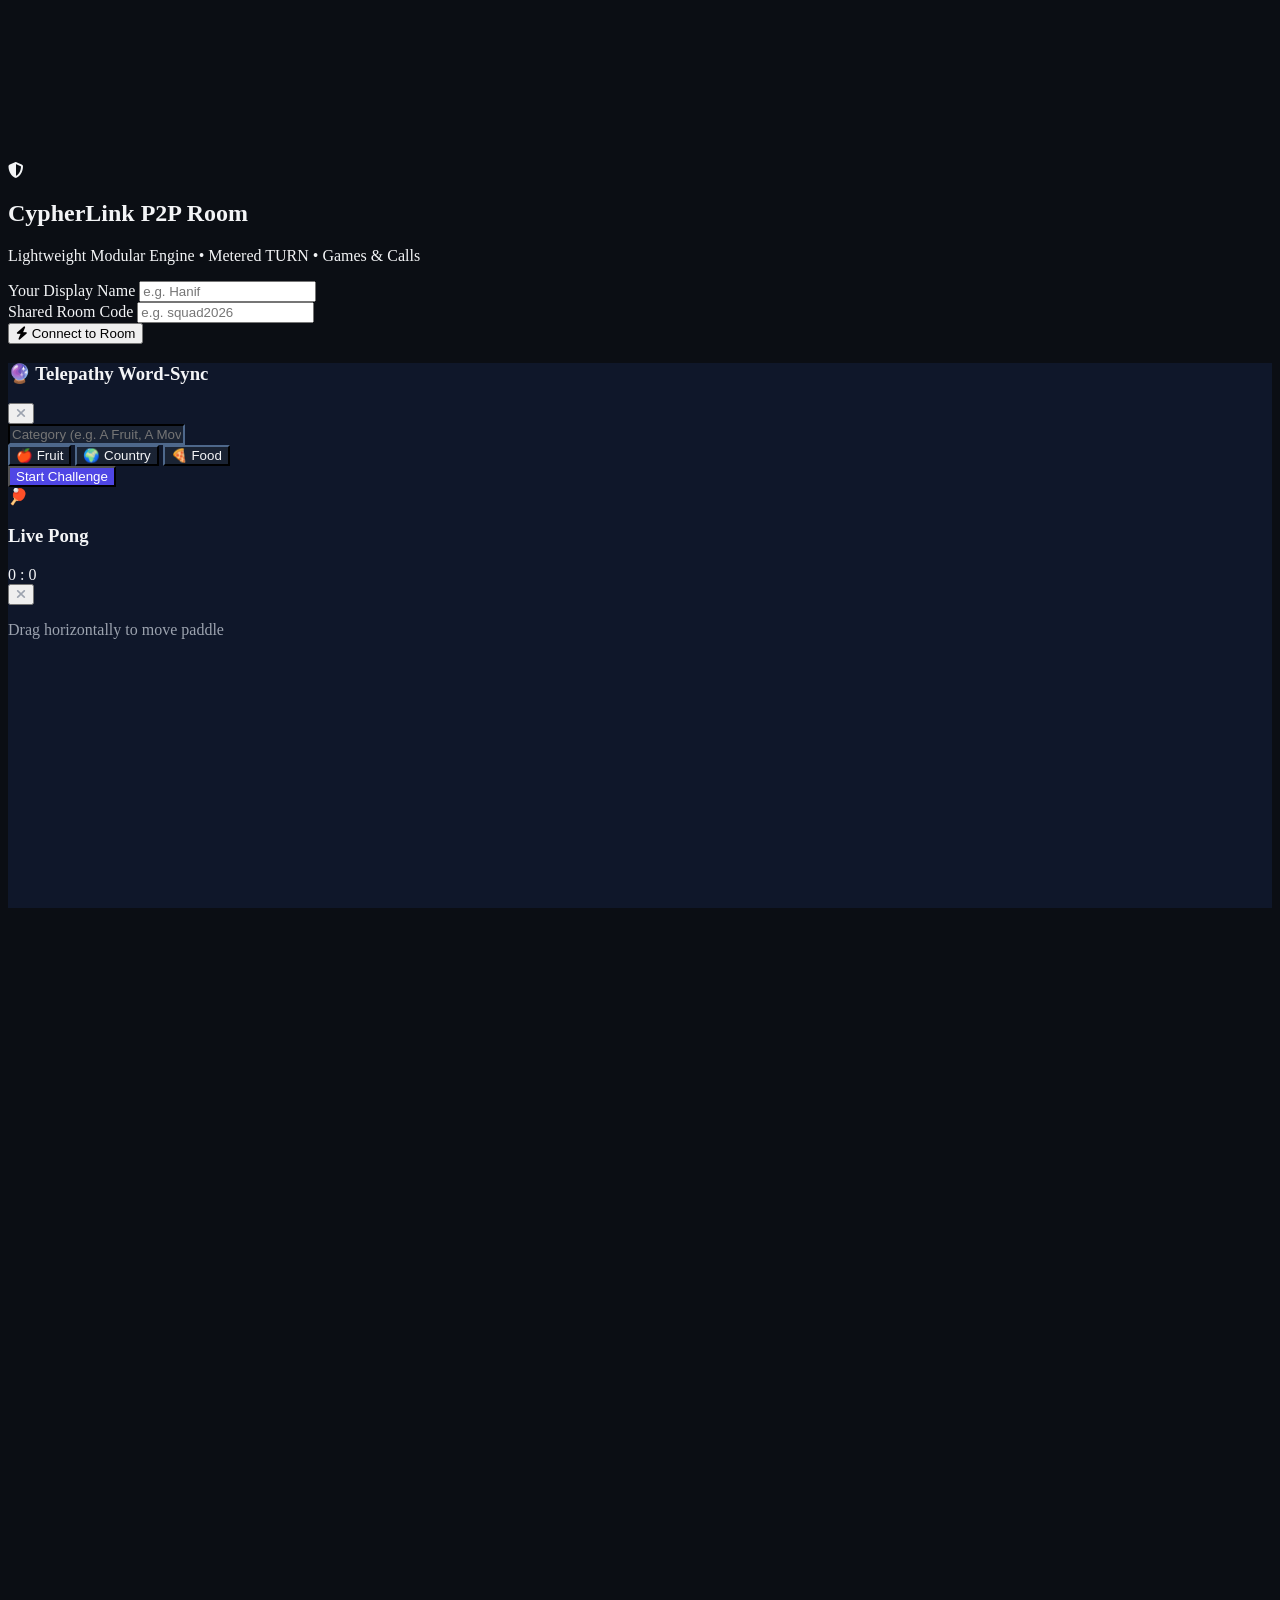
==== INDEX NEW12.html @ d8dbe16a "Add files via upload" ====
<!DOCTYPE html>
<html lang="en">
<head>
  <meta charset="UTF-8" />
  <meta name="viewport" content="width=device-width, initial-scale=1.0, maximum-scale=1.0, user-scalable=no, interactive-widget=resizes-content" />
  <title>CypherLink — Modular P2P Room</title>
  <script src="https://cdn.tailwindcss.com"></script>
  <script src="https://unpkg.com/peerjs@1.5.4/dist/peerjs.min.js"></script>
  <link rel="stylesheet" href="https://cdnjs.cloudflare.com/ajax/libs/font-awesome/6.4.0/css/all.min.css" />
  <style>
    :root {
      --bg-main: #0b0e14; --bg-panel: #0f172a; --bg-header: #0e131f;
      --bg-input: #1a2333; --bg-bubble-in: #1e293b; --border-color: #1f2937;
      --text-main: #f3f4f6; --text-muted: #9ca3af; --accent: #4f46e5; --accent-hover: #4338ca;
    }
    html, body { height: 100%; height: 100dvh; overflow: hidden; background-color: var(--bg-main); color: var(--text-main); transition: background-color 0.2s ease; }
    .theme-panel { background-color: var(--bg-panel); border-color: var(--border-color); }
    .theme-header { background-color: var(--bg-header); border-color: var(--border-color); }
    .theme-input { background-color: var(--bg-input); border-color: var(--border-color); color: var(--text-main); }
    .theme-bubble-in { background-color: var(--bg-bubble-in); border-color: var(--border-color); color: var(--text-main); }
    .theme-accent { background-color: var(--accent); color: #ffffff; }
    .theme-accent:hover { background-color: var(--accent-hover); }
    .theme-border { border-color: var(--border-color); }
    .theme-muted { color: var(--text-muted); }
    .chat-scroll::-webkit-scrollbar { width: 4px; height: 4px; }
    .chat-scroll::-webkit-scrollbar-thumb { background: rgba(156, 163, 175, 0.3); border-radius: 4px; }
    * { -webkit-tap-highlight-color: transparent; }
    @keyframes popIn { 0% { transform: scale(0.6); opacity: 0; } 80% { transform: scale(1.08); opacity: 1; } 100% { transform: scale(1); opacity: 1; } }
    .sticker-anim { display: inline-block; font-size: 3rem; line-height: 1.1; animation: popIn 0.25s ease-out forwards; }
    @keyframes fallDown { 0% { transform: translateY(-10vh) rotate(0deg); opacity: 1; } 100% { transform: translateY(105vh) rotate(360deg); opacity: 0; } }
    .emoji-drop { position: fixed; top: -50px; z-index: 9999; pointer-events: none; font-size: 2rem; animation: fallDown linear forwards; }
    @keyframes screenShake { 0%, 100% { transform: translate(0,0); } 25% { transform: translate(-7px, 3px); } 50% { transform: translate(7px, -3px); } 75% { transform: translate(-4px, 2px); } }
    .shake-active { animation: screenShake 0.45s ease-in-out; }
    .secret-blurred { filter: blur(6px); cursor: pointer; transition: filter 0.25s ease; }
    .remote-cursor { position: fixed; pointer-events: none; z-index: 60; transition: left 0.08s linear, top 0.08s linear; }
    @keyframes laserPulse { 0% { transform: translate(-50%,-50%) scale(0.3); opacity: 1; } 100% { transform: translate(-50%,-50%) scale(2.4); opacity: 0; } }
    .laser-ring { position: fixed; width: 44px; height: 44px; border: 3px solid #f43f5e; border-radius: 9999px; pointer-events: none; z-index: 60; animation: laserPulse 0.85s ease-out forwards; }
    @keyframes heartGlow { 0% { transform: scale(1); } 50% { transform: scale(1.15); } 100% { transform: scale(1); } }
    .pulse-beat { animation: heartGlow 0.35s ease-out; }
  </style>
</head>
<body id="appBody" class="flex flex-col font-sans select-none overflow-hidden">

  <!-- Ambient Canvas & Cursors Layer (Lazy-activated only when toggled) -->
  <canvas id="ambientCanvas" class="fixed inset-0 pointer-events-none z-10 opacity-70 hidden"></canvas>
  <div id="cursorsLayer" class="fixed inset-0 pointer-events-none z-50"></div>

  <!-- ==================== JOIN ROOM MODAL ==================== -->
  <div id="authOverlay" class="fixed inset-0 z-50 bg-[#0b0e14]/95 backdrop-blur-md flex items-center justify-center p-4">
    <div class="bg-[#111827] border border-gray-800 p-6 md:p-8 rounded-2xl max-w-sm md:max-w-md w-full shadow-2xl text-center">
      <div class="w-14 h-14 bg-indigo-600/20 text-indigo-400 rounded-2xl flex items-center justify-center text-2xl mx-auto mb-3 border border-indigo-500/30">
        <i class="fa-solid fa-shield-halved"></i>
      </div>
      <h2 class="text-xl md:text-2xl font-bold text-white mb-1">CypherLink P2P Room</h2>
      <p class="text-xs text-gray-400 mb-5">Lightweight Modular Engine • Metered TURN • Games & Calls</p>
      <div class="space-y-3 text-left">
        <div>
          <label class="block text-[11px] uppercase tracking-wider text-gray-400 mb-1">Your Display Name</label>
          <input id="userNameInput" type="text" placeholder="e.g. Hanif" class="w-full bg-[#1e293b] border border-gray-700 rounded-xl px-3.5 py-2.5 text-white focus:outline-none focus:border-indigo-500 text-sm" />
        </div>
        <div>
          <label class="block text-[11px] uppercase tracking-wider text-gray-400 mb-1">Shared Room Code</label>
          <input id="roomNameInput" type="text" placeholder="e.g. squad2026" class="w-full bg-[#1e293b] border border-gray-700 rounded-xl px-3.5 py-2.5 text-white focus:outline-none focus:border-indigo-500 text-sm" />
        </div>
        <button onclick="enterRoom()" class="w-full py-3 bg-indigo-600 hover:bg-indigo-500 text-white font-medium rounded-xl transition shadow-lg flex items-center justify-center gap-2 mt-2">
          <i class="fa-solid fa-bolt"></i> Connect to Room
        </button>
      </div>
      <p id="authStatus" class="mt-4 text-xs text-amber-400 font-mono hidden"></p>
    </div>
  </div>

  <!-- ==================== MODALS CONTAINER ==================== -->
  <!-- Telepathy Modal -->
  <div id="telepathyModal" class="fixed inset-0 z-50 bg-black/85 backdrop-blur-md hidden flex items-center justify-center p-4">
    <div class="theme-panel border rounded-2xl max-w-sm w-full p-5 shadow-2xl">
      <div class="flex items-center justify-between mb-3">
        <h3 class="text-sm font-bold">🔮 Telepathy Word-Sync</h3>
        <button onclick="toggleModal('telepathyModal', false)" class="theme-muted"><i class="fa-solid fa-xmark"></i></button>
      </div>
      <input id="telepathyTopicInput" type="text" placeholder="Category (e.g. A Fruit, A Movie...)" class="w-full theme-input border rounded-xl px-3 py-2 text-xs mb-2.5" />
      <div class="flex flex-wrap gap-1.5 mb-3 text-[11px]">
        <button onclick="document.getElementById('telepathyTopicInput').value='A Fruit'" class="px-2 py-1 rounded-lg theme-input border">🍎 Fruit</button>
        <button onclick="document.getElementById('telepathyTopicInput').value='A Country'" class="px-2 py-1 rounded-lg theme-input border">🌍 Country</button>
        <button onclick="document.getElementById('telepathyTopicInput').value='A Food'" class="px-2 py-1 rounded-lg theme-input border">🍕 Food</button>
      </div>
      <button onclick="launchTelepathyGame()" class="w-full py-2.5 rounded-xl theme-accent text-xs font-semibold">Start Challenge</button>
    </div>
  </div>

  <!-- Live Pong Modal -->
  <div id="pongModal" class="fixed inset-0 z-50 bg-black/90 backdrop-blur-md hidden flex items-center justify-center p-3">
    <div class="theme-panel border rounded-2xl max-w-md w-full p-4 shadow-2xl text-center">
      <div class="flex items-center justify-between border-b theme-border pb-2.5 mb-2">
        <div class="flex items-center gap-2">
          <span>🏓</span><h3 class="text-sm font-bold">Live Pong</h3>
          <span id="pongScoreBadge" class="text-xs font-mono font-bold px-2 py-0.5 rounded bg-indigo-500/20 text-indigo-300">0 : 0</span>
        </div>
        <button onclick="closePongModal(true)" class="theme-muted hover:text-white"><i class="fa-solid fa-xmark text-lg"></i></button>
      </div>
      <p id="pongRoleBanner" class="text-[11px] theme-muted mb-2">Drag horizontally to move paddle</p>
      <div class="bg-[#050811] rounded-xl overflow-hidden border theme-border touch-none">
        <canvas id="pongCanvas" width="320" height="420" class="w-full h-80 block mx-auto cursor-ew-resize"></canvas>
      </div>
    </div>
  </div>

  <!-- Jukebox Modal -->
  <div id="jukeboxModal" class="fixed inset-0 z-50 bg-black/85 backdrop-blur-md hidden flex items-center justify-center p-4">
    <div class="theme-panel border rounded-2xl max-w-md w-full p-5 shadow-2xl flex flex-col max-h-[85vh]">
      <div class="flex items-center justify-between border-b theme-border pb-3 mb-3">
        <h3 class="text-sm font-bold">📻 Room YouTube Jukebox</h3>
        <button onclick="toggleModal('jukeboxModal', false)" class="theme-muted"><i class="fa-solid fa-xmark text-lg"></i></button>
      </div>
      <div id="jukeboxPlayerBox" class="hidden mb-3 rounded-xl overflow-hidden border theme-border bg-black">
        <div class="aspect-video"><iframe id="jukeboxIframe" class="w-full h-full" src="" frameborder="0" allow="autoplay; encrypted-media" allowfullscreen></iframe></div>
        <div class="p-2 flex items-center justify-between text-[11px] bg-black/80">
          <span id="jukeboxNowPlaying" class="font-semibold text-indigo-300 truncate">Now Playing</span>
          <button onclick="playNextJukeboxTrack(true)" class="px-2.5 py-1 rounded-lg theme-accent text-[10px] font-bold">Next Track</button>
        </div>
      </div>
      <div class="flex gap-1.5 mb-3">
        <input id="jukeboxUrlInput" type="text" placeholder="Paste YouTube URL..." class="flex-1 theme-input border rounded-xl px-3 py-2 text-xs min-w-0" />
        <button onclick="addJukeboxTrack()" class="px-3.5 py-2 rounded-xl theme-accent text-xs font-semibold">Queue</button>
      </div>
      <div class="text-[10px] font-bold uppercase theme-muted mb-1">Up Next (<span id="jukeboxCount">0</span>)</div>
      <div id="jukeboxQueueList" class="flex-1 overflow-y-auto space-y-1.5 chat-scroll min-h-[60px]"></div>
    </div>
  </div>

  <!-- Two Truths & A Lie Modal -->
  <div id="bluffModal" class="fixed inset-0 z-50 bg-black/85 backdrop-blur-md hidden flex items-center justify-center p-4">
    <div class="theme-panel border rounded-2xl max-w-sm w-full p-5 shadow-2xl">
      <div class="flex items-center justify-between mb-3">
        <h3 class="text-sm font-bold">🎭 Two Truths & A Lie</h3>
        <button onclick="toggleModal('bluffModal', false)" class="theme-muted"><i class="fa-solid fa-xmark"></i></button>
      </div>
      <p class="text-[11px] theme-muted mb-2">Mark the radio button next to the <b>LIE</b>:</p>
      <div class="space-y-2 text-xs">
        <div class="flex items-center gap-2"><input type="radio" name="lieIndex" value="0" checked /><input id="bluffStmt0" type="text" placeholder="Statement 1..." class="flex-1 theme-input border rounded-xl px-3 py-2" /></div>
        <div class="flex items-center gap-2"><input type="radio" name="lieIndex" value="1" /><input id="bluffStmt1" type="text" placeholder="Statement 2..." class="flex-1 theme-input border rounded-xl px-3 py-2" /></div>
        <div class="flex items-center gap-2"><input type="radio" name="lieIndex" value="2" /><input id="bluffStmt2" type="text" placeholder="Statement 3..." class="flex-1 theme-input border rounded-xl px-3 py-2" /></div>
        <button onclick="launchBluffCard()" class="w-full py-2.5 rounded-xl theme-accent font-semibold mt-2">Send Bluff Card</button>
      </div>
    </div>
  </div>

  <!-- Tactile Pulse Pad Modal -->
  <div id="pulsePadModal" class="fixed inset-0 z-50 bg-black/85 backdrop-blur-md hidden flex items-center justify-center p-4">
    <div class="theme-panel border rounded-2xl max-w-xs w-full p-6 shadow-2xl text-center">
      <div class="flex items-center justify-between mb-3">
        <h3 class="text-sm font-bold">💓 Tactile Pulse Pad</h3>
        <button onclick="toggleModal('pulsePadModal', false)" class="theme-muted"><i class="fa-solid fa-xmark"></i></button>
      </div>
      <p class="text-[11px] theme-muted mb-5">Tap rhythms—your partner's device vibrates and thumps in real time!</p>
      <button id="tactileHeartBtn" onpointerdown="sendTactilePulse()" class="w-32 h-32 rounded-full bg-rose-600/20 border-2 border-rose-500 text-rose-500 text-5xl flex items-center justify-center mx-auto mb-4 active:scale-90 transition cursor-pointer">💓</button>
      <div id="pulseStatusLabel" class="text-[11px] font-mono theme-muted">Tap the heart to transmit</div>
    </div>
  </div>

  <!-- Dual Snap Modal -->
  <div id="dualSnapModal" class="fixed inset-0 z-50 bg-black/90 backdrop-blur-md hidden flex items-center justify-center p-4">
    <div class="theme-panel border rounded-2xl max-w-md w-full p-5 shadow-2xl text-center">
      <div class="flex items-center justify-between mb-3">
        <h3 class="text-sm font-bold">📸 Split-Reality Dual Snap</h3>
        <button onclick="closeDualSnapModal()" class="theme-muted"><i class="fa-solid fa-xmark text-lg"></i></button>
      </div>
      <div class="relative w-full h-64 bg-black rounded-2xl overflow-hidden border theme-border mb-3">
        <video id="dualSnapPreview" autoplay playsinline webkit-playsinline muted class="w-full h-full object-cover"></video>
        <div id="dualSnapStatusBadge" class="absolute top-3 left-3 px-2.5 py-1 rounded-full bg-black/70 text-[10px] font-bold text-amber-400">Step 1: Main View</div>
      </div>
      <button id="captureDualBtn" onclick="executeDualSnapSequence()" class="w-full py-3 rounded-xl theme-accent text-xs font-bold">Capture Dual Snap</button>
    </div>
  </div>

  <!-- Soundscape Mixer Modal -->
  <div id="soundscapeModal" class="fixed inset-0 z-50 bg-black/85 backdrop-blur-md hidden flex items-center justify-center p-4">
    <div class="theme-panel border rounded-2xl max-w-sm w-full p-5 shadow-2xl">
      <div class="flex items-center justify-between border-b theme-border pb-3 mb-3">
        <h3 class="text-sm font-bold">🎧 Ambient Soundscape Mixer</h3>
        <button onclick="toggleModal('soundscapeModal', false)" class="theme-muted"><i class="fa-solid fa-xmark text-lg"></i></button>
      </div>
      <div class="space-y-3.5 text-xs">
        <div><div class="flex justify-between mb-1"><span>🌧️ Rain</span><span id="volLabel_rain">0%</span></div><input id="slider_rain" type="range" min="0" max="100" value="0" oninput="updateSoundscapeChannel('rain', this.value, true)" class="w-full accent-indigo-500" /></div>
        <div><div class="flex justify-between mb-1"><span>🔥 Fireplace</span><span id="volLabel_fire">0%</span></div><input id="slider_fire" type="range" min="0" max="100" value="0" oninput="updateSoundscapeChannel('fire', this.value, true)" class="w-full accent-amber-500" /></div>
        <div><div class="flex justify-between mb-1"><span>🌊 Ocean Waves</span><span id="volLabel_ocean">0%</span></div><input id="slider_ocean" type="range" min="0" max="100" value="0" oninput="updateSoundscapeChannel('ocean', this.value, true)" class="w-full accent-cyan-500" /></div>
        <div><div class="flex justify-between mb-1"><span>📻 Lo-Fi Vinyl</span><span id="volLabel_vinyl">0%</span></div><input id="slider_vinyl" type="range" min="0" max="100" value="0" oninput="updateSoundscapeChannel('vinyl', this.value, true)" class="w-full accent-rose-500" /></div>
      </div>
      <button onclick="muteAllSoundscapes(true)" class="w-full mt-4 py-2 rounded-xl bg-rose-600/15 text-rose-400 border border-rose-500/30 text-xs font-semibold">Mute All</button>
    </div>
  </div>

  <!-- Beat Studio Modal -->
  <div id="beatStudioModal" class="fixed inset-0 z-50 bg-black/85 backdrop-blur-md hidden flex items-center justify-center p-3">
    <div class="theme-panel border rounded-2xl max-w-xl w-full p-5 shadow-2xl">
      <div class="flex items-center justify-between border-b theme-border pb-3 mb-3">
        <h3 class="text-sm font-bold">🎹 Co-Op Live Beat Studio</h3>
        <button onclick="toggleBeatStudio(false)" class="theme-muted"><i class="fa-solid fa-xmark text-lg"></i></button>
      </div>
      <div id="sequencerGrid" class="space-y-2 mb-4"></div>
      <div class="flex items-center justify-between pt-2 border-t theme-border">
        <div class="flex gap-2">
          <button id="beatPlayBtn" onclick="toggleBeatPlayback(true)" class="px-4 py-2 rounded-xl theme-accent text-xs font-bold"><i class="fa-solid fa-play mr-1"></i> Start Loop</button>
          <button onclick="clearBeatGrid(true)" class="px-3 py-2 rounded-xl theme-input border text-xs">Clear</button>
        </div>
        <span class="text-[11px] font-mono theme-muted">115 BPM</span>
      </div>
    </div>
  </div>

  <!-- Time Capsule, Weather Aura, Story Chain, Opponent, Whiteboard, Poll, Wheel, Scratch, Timer Modals -->
  <div id="capsuleModal" class="fixed inset-0 z-50 bg-black/85 backdrop-blur-md hidden flex items-center justify-center p-4">
    <div class="theme-panel border rounded-2xl max-w-sm w-full p-5 shadow-2xl">
      <div class="flex justify-between mb-3"><h3 class="text-sm font-bold">⏳ Time Capsule</h3><button onclick="toggleModal('capsuleModal', false)" class="theme-muted"><i class="fa-solid fa-xmark"></i></button></div>
      <textarea id="capsuleTextInput" rows="2" placeholder="Write a future note..." class="w-full theme-input border rounded-xl px-3 py-2 text-xs mb-2.5 resize-none"></textarea>
      <div class="grid grid-cols-3 gap-2">
        <button onclick="sendTimeCapsule(20)" class="py-2 rounded-xl theme-input border text-xs font-bold">20s</button>
        <button onclick="sendTimeCapsule(60)" class="py-2 rounded-xl theme-input border text-xs font-bold">1m</button>
        <button onclick="sendTimeCapsule(180)" class="py-2 rounded-xl theme-input border text-xs font-bold">3m</button>
      </div>
    </div>
  </div>

  <div id="auraModal" class="fixed inset-0 z-50 bg-black/85 backdrop-blur-md hidden flex items-center justify-center p-4">
    <div class="theme-panel border rounded-2xl max-w-xs w-full p-5 shadow-2xl">
      <div class="flex justify-between mb-3"><h3 class="text-sm font-bold">🌌 Room Weather Aura</h3><button onclick="toggleModal('auraModal', false)" class="theme-muted"><i class="fa-solid fa-xmark"></i></button></div>
      <div class="grid grid-cols-2 gap-2 text-xs font-semibold">
        <button onclick="setRoomAura('meteors', true)" class="p-2.5 rounded-xl theme-input border">🌠 Meteors</button>
        <button onclick="setRoomAura('fireflies', true)" class="p-2.5 rounded-xl theme-input border">✨ Fireflies</button>
        <button onclick="setRoomAura('matrix', true)" class="p-2.5 rounded-xl theme-input border">📟 Matrix</button>
        <button onclick="setRoomAura('snow', true)" class="p-2.5 rounded-xl theme-input border">❄️ Snow</button>
        <button onclick="setRoomAura('none', true)" class="col-span-2 p-2 rounded-xl bg-rose-600/15 text-rose-400">Turn Off</button>
      </div>
    </div>
  </div>

  <div id="storyChainModal" class="fixed inset-0 z-50 bg-black/85 backdrop-blur-md hidden flex items-center justify-center p-4">
    <div class="theme-panel border rounded-2xl max-w-sm w-full p-5 shadow-2xl">
      <div class="flex justify-between mb-3"><h3 class="text-sm font-bold">📖 Co-Op Story Chain</h3><button onclick="toggleModal('storyChainModal', false)" class="theme-muted"><i class="fa-solid fa-xmark"></i></button></div>
      <input id="storyChainStartInput" type="text" placeholder="Opening line..." class="w-full theme-input border rounded-xl px-3 py-2 text-xs mb-3" />
      <button onclick="launchStoryChain()" class="w-full py-2.5 rounded-xl theme-accent text-xs font-semibold">Start Story Chain</button>
    </div>
  </div>

  <div id="opponentModal" class="fixed inset-0 z-50 bg-black/85 backdrop-blur-md hidden flex items-center justify-center p-4">
    <div class="theme-panel border rounded-2xl max-w-xs w-full p-5 shadow-2xl">
      <div class="flex justify-between mb-3"><h3 class="text-sm font-bold" id="opponentModalTitle">Choose Opponent</h3><button onclick="toggleModal('opponentModal', false)" class="theme-muted"><i class="fa-solid fa-xmark"></i></button></div>
      <div id="opponentListContainer" class="space-y-2 max-h-60 overflow-y-auto"></div>
    </div>
  </div>

  <div id="whiteboardModal" class="fixed inset-0 z-50 bg-black/85 backdrop-blur-md hidden flex items-center justify-center p-3">
    <div class="theme-panel border rounded-2xl max-w-2xl w-full flex flex-col overflow-hidden shadow-2xl">
      <div class="p-3 border-b theme-border flex justify-between items-center">
        <h3 class="text-sm font-bold">🎨 Live Whiteboard</h3>
        <button onclick="toggleModal('whiteboardModal', false)" class="theme-muted"><i class="fa-solid fa-xmark text-lg"></i></button>
      </div>
      <div class="bg-[#090d16] touch-none"><canvas id="sharedCanvas" width="640" height="380" class="w-full h-64 md:h-80 block cursor-crosshair"></canvas></div>
      <div class="p-3 border-t theme-border flex justify-between items-center">
        <div class="flex gap-1.5">
          <button onclick="setBrushColor('#ffffff')" class="w-6 h-6 rounded-full bg-white border"></button>
          <button onclick="setBrushColor('#ef4444')" class="w-6 h-6 rounded-full bg-red-500"></button>
          <button onclick="setBrushColor('#22c55e')" class="w-6 h-6 rounded-full bg-green-500"></button>
          <button onclick="setBrushColor('#3b82f6')" class="w-6 h-6 rounded-full bg-blue-500"></button>
          <button onclick="setBrushColor('#eab308')" class="w-6 h-6 rounded-full bg-yellow-500"></button>
        </div>
        <div class="flex gap-2">
          <button onclick="clearWhiteboard(true)" class="px-3 py-1.5 rounded-lg theme-input border text-xs">Clear</button>
          <button onclick="sendCanvasSnapshot()" class="px-3.5 py-1.5 rounded-lg theme-accent text-xs font-semibold">Send to Chat</button>
        </div>
      </div>
    </div>
  </div>

  <div id="pollModal" class="fixed inset-0 z-50 bg-black/85 backdrop-blur-md hidden flex items-center justify-center p-4">
    <div class="theme-panel border rounded-2xl max-w-sm w-full p-5 shadow-2xl">
      <div class="flex justify-between mb-3"><h3 class="text-sm font-bold">📊 Live Poll</h3><button onclick="toggleModal('pollModal', false)" class="theme-muted"><i class="fa-solid fa-xmark"></i></button></div>
      <div class="space-y-2">
        <input id="pollQuestionInput" type="text" placeholder="Question..." class="w-full theme-input border rounded-xl px-3 py-2 text-xs" />
        <input id="pollOpt1Input" type="text" placeholder="Option 1" class="w-full theme-input border rounded-xl px-3 py-2 text-xs" />
        <input id="pollOpt2Input" type="text" placeholder="Option 2" class="w-full theme-input border rounded-xl px-3 py-2 text-xs" />
        <input id="pollOpt3Input" type="text" placeholder="Option 3 (Optional)" class="w-full theme-input border rounded-xl px-3 py-2 text-xs" />
        <button onclick="launchPoll()" class="w-full py-2.5 rounded-xl theme-accent text-xs font-semibold">Launch Poll</button>
      </div>
    </div>
  </div>

  <div id="wheelModal" class="fixed inset-0 z-50 bg-black/85 backdrop-blur-md hidden flex items-center justify-center p-4">
    <div class="theme-panel border rounded-2xl max-w-sm w-full p-5 shadow-2xl">
      <div class="flex justify-between mb-3"><h3 class="text-sm font-bold">🎡 Spin Wheel</h3><button onclick="toggleModal('wheelModal', false)" class="theme-muted"><i class="fa-solid fa-xmark"></i></button></div>
      <div class="space-y-2">
        <input id="wheelTitleInput" type="text" value="Who goes first?" class="w-full theme-input border rounded-xl px-3 py-2 text-xs" />
        <input id="wheelOptionsInput" type="text" placeholder="Comma separated options..." class="w-full theme-input border rounded-xl px-3 py-2 text-xs" />
        <button onclick="launchSpinWheel()" class="w-full py-2.5 rounded-xl theme-accent text-xs font-semibold">Spin Wheel</button>
      </div>
    </div>
  </div>

  <div id="scratchModal" class="fixed inset-0 z-50 bg-black/85 backdrop-blur-md hidden flex items-center justify-center p-4">
    <div class="theme-panel border rounded-2xl max-w-sm w-full p-5 shadow-2xl">
      <div class="flex justify-between mb-3"><h3 class="text-sm font-bold">🎟️ Scratch Card</h3><button onclick="toggleModal('scratchModal', false)" class="theme-muted"><i class="fa-solid fa-xmark"></i></button></div>
      <input id="scratchSecretInput" type="text" placeholder="Hidden message..." class="w-full theme-input border rounded-xl px-3 py-2 text-xs mb-2.5" />
      <button onclick="sendScratchCard()" class="w-full py-2.5 rounded-xl theme-accent text-xs font-semibold">Send Scratch Card</button>
    </div>
  </div>

  <div id="timerModal" class="fixed inset-0 z-50 bg-black/85 backdrop-blur-md hidden flex items-center justify-center p-4">
    <div class="theme-panel border rounded-2xl max-w-xs w-full p-5 shadow-2xl">
      <div class="flex justify-between mb-3"><h3 class="text-sm font-bold">⏱️ Sync Timer</h3><button onclick="toggleModal('timerModal', false)" class="theme-muted"><i class="fa-solid fa-xmark"></i></button></div>
      <input id="timerLabelInput" type="text" value="Quick Challenge" class="w-full theme-input border rounded-xl px-3 py-2 text-xs mb-2.5" />
      <div class="grid grid-cols-3 gap-2">
        <button onclick="launchSharedTimer(15)" class="py-2 rounded-xl theme-input border text-xs font-bold">15s</button>
        <button onclick="launchSharedTimer(30)" class="py-2 rounded-xl theme-input border text-xs font-bold">30s</button>
        <button onclick="launchSharedTimer(60)" class="py-2 rounded-xl theme-input border text-xs font-bold">60s</button>
      </div>
    </div>
  </div>

  <!-- Incoming Call, Lightbox & Toast -->
  <div id="incomingCallModal" class="fixed inset-0 z-50 bg-black/85 backdrop-blur-md hidden flex items-center justify-center p-4">
    <div class="theme-panel border rounded-3xl p-7 max-w-xs w-full text-center shadow-2xl">
      <div class="w-20 h-20 rounded-full theme-accent flex items-center justify-center text-3xl mx-auto mb-4 animate-bounce"><i id="incomingCallIcon" class="fa-solid fa-video"></i></div>
      <h3 class="text-lg font-bold mb-1" id="incomingCallerName">Incoming Call</h3>
      <p class="text-xs theme-muted mb-6" id="incomingCallType">Encrypted Call...</p>
      <div class="flex justify-center gap-6">
        <button onclick="rejectIncomingCall()" class="w-14 h-14 rounded-full bg-rose-600 text-white flex items-center justify-center text-xl"><i class="fa-solid fa-phone-slash"></i></button>
        <button onclick="acceptIncomingCall()" class="w-14 h-14 rounded-full bg-emerald-600 text-white flex items-center justify-center text-xl animate-pulse"><i class="fa-solid fa-phone"></i></button>
      </div>
    </div>
  </div>

  <div id="imageLightbox" onclick="this.classList.add('hidden')" class="fixed inset-0 z-50 bg-black/95 hidden flex items-center justify-center p-4 cursor-zoom-out">
    <img id="lightboxImg" src="" class="max-w-full max-h-[90vh] rounded-2xl object-contain" />
  </div>

  <div id="toastBanner" onclick="this.classList.add('hidden')" class="hidden fixed top-16 right-4 z-40 max-w-xs theme-panel border rounded-2xl p-3.5 shadow-2xl cursor-pointer flex items-center gap-3">
    <div class="w-9 h-9 rounded-xl theme-accent flex items-center justify-center text-sm shrink-0"><i class="fa-solid fa-bell"></i></div>
    <div class="overflow-hidden"><p class="text-xs font-bold truncate" id="toastTitle">Alert</p><p class="text-[11px] theme-muted truncate" id="toastBody">Details...</p></div>
  </div>

  <!-- ==================== MAIN MESSENGER LAYOUT ==================== -->
  <div class="flex-1 flex overflow-hidden relative z-20">
    <div id="sidebarBackdrop" onclick="toggleMobileSidebar()" class="fixed inset-0 bg-black/60 z-30 hidden md:hidden"></div>

    <!-- SIDEBAR -->
    <aside id="sidebar" class="fixed md:static inset-y-0 left-0 z-40 w-72 theme-panel border-r flex flex-col transform -translate-x-full md:translate-x-0 transition-transform duration-200">
      <div class="p-4 border-b theme-border flex items-center justify-between">
        <div class="flex items-center gap-3 overflow-hidden">
          <div class="w-9 h-9 rounded-xl theme-accent flex items-center justify-center font-bold uppercase text-sm shrink-0" id="myAvatar">?</div>
          <div class="overflow-hidden">
            <h3 class="text-sm font-semibold truncate" id="myNameLabel">Disconnected</h3>
            <span class="text-[11px] text-emerald-400 flex items-center gap-1"><span class="w-1.5 h-1.5 rounded-full bg-emerald-400 animate-pulse"></span> Lock-Guard Active</span>
          </div>
        </div>
        <button onclick="toggleMobileSidebar()" class="md:hidden theme-muted p-2"><i class="fa-solid fa-xmark text-lg"></i></button>
      </div>

      <!-- Themes -->
      <div class="p-3 border-b theme-border">
        <div class="flex justify-between mb-1.5">
          <span class="text-[10px] font-bold uppercase theme-muted">Screen Theme</span>
          <label class="text-[10px] font-semibold text-indigo-400 cursor-pointer">Custom <input type="color" onchange="applyCustomAccent(this.value)" class="w-0 h-0 opacity-0 absolute" /></label>
        </div>
        <div class="grid grid-cols-4 gap-1.5">
          <button onclick="applyTheme('indigo')" class="h-6 rounded-lg bg-[#4f46e5] border border-white/30"></button>
          <button onclick="applyTheme('emerald')" class="h-6 rounded-lg bg-[#059669] border border-white/30"></button>
          <button onclick="applyTheme('rose')" class="h-6 rounded-lg bg-[#e11d48] border border-white/30"></button>
          <button onclick="applyTheme('amber')" class="h-6 rounded-lg bg-[#d97706] border border-white/30"></button>
          <button onclick="applyTheme('violet')" class="h-6 rounded-lg bg-[#7c3aed] border border-white/30"></button>
          <button onclick="applyTheme('cyan')" class="h-6 rounded-lg bg-[#0891b2] border border-white/30"></button>
          <button onclick="applyTheme('obsidian')" class="h-6 rounded-lg bg-[#334155] border border-white/30"></button>
          <button onclick="applyTheme('light')" class="h-6 rounded-lg bg-[#f8fafc] border border-gray-400"></button>
        </div>
      </div>

      <!-- Quick Apps Grid -->
      <div class="p-3 border-b theme-border">
        <div class="text-[10px] font-bold uppercase theme-muted mb-1.5">Interactive Suite</div>
        <div class="grid grid-cols-2 gap-1.5 text-[11px]">
          <button onclick="toggleModal('telepathyModal', true); toggleMobileSidebar();" class="p-1.5 rounded-xl theme-input border flex items-center gap-1.5"><span>🔮</span> Telepathy</button>
          <button onclick="openPongModal(true); toggleMobileSidebar();" class="p-1.5 rounded-xl theme-input border flex items-center gap-1.5"><span>🏓</span> Live Pong</button>
          <button onclick="toggleModal('jukeboxModal', true); toggleMobileSidebar();" class="p-1.5 rounded-xl theme-input border flex items-center gap-1.5"><span>📻</span> Jukebox</button>
          <button onclick="toggleModal('bluffModal', true); toggleMobileSidebar();" class="p-1.5 rounded-xl theme-input border flex items-center gap-1.5"><span>🎭</span> 2 Truths 1 Lie</button>
          <button onclick="toggleModal('pulsePadModal', true); toggleMobileSidebar();" class="p-1.5 rounded-xl theme-input border flex items-center gap-1.5"><span>💓</span> Pulse Pad</button>
          <button onclick="openDualSnapModal(); toggleMobileSidebar();" class="p-1.5 rounded-xl theme-input border flex items-center gap-1.5"><span>📸</span> Dual Snap</button>
          <button onclick="toggleModal('soundscapeModal', true); toggleMobileSidebar();" class="p-1.5 rounded-xl theme-input border flex items-center gap-1.5"><span>🎧</span> Soundscape</button>
          <button onclick="toggleBeatStudio(true); toggleMobileSidebar();" class="p-1.5 rounded-xl theme-input border flex items-center gap-1.5"><span>🎹</span> Beat Studio</button>
          <button onclick="toggleModal('capsuleModal', true); toggleMobileSidebar();" class="p-1.5 rounded-xl theme-input border flex items-center gap-1.5"><span>⏳</span> Time Capsule</button>
          <button onclick="toggleLiveCursors(); toggleMobileSidebar();" class="p-1.5 rounded-xl theme-input border flex items-center justify-between"><span><span>🎯</span> Cursors</span><span id="cursorStatusBadge" class="text-[9px] font-bold text-gray-500">OFF</span></button>
        </div>
      </div>

      <div class="px-3.5 py-2 border-b theme-border flex items-center justify-between text-xs">
        <span><i class="fa-solid fa-volume-high text-indigo-400 mr-1.5"></i> Sound & Alerts</span>
        <button id="soundToggleBtn" onclick="toggleSoundAlerts()" class="px-2.5 py-0.5 rounded-lg theme-accent text-[11px] font-semibold">ON</button>
      </div>

      <div class="px-3.5 pt-2 pb-1 text-[10px] font-bold uppercase theme-muted flex justify-between">
        <span>Room #<span id="roomLabel">none</span></span>
        <span id="participantCount" class="px-1.5 rounded bg-indigo-500/20 text-indigo-400">1</span>
      </div>
      <div id="participantsList" class="flex-1 overflow-y-auto px-3 py-1.5 space-y-1.5 chat-scroll"></div>

      <div class="p-3 border-t theme-border space-y-1.5">
        <button onclick="clearChat()" class="w-full py-1.5 px-3 rounded-xl border theme-border hover:bg-white/5 text-xs flex items-center justify-center gap-2"><i class="fa-solid fa-broom text-amber-400"></i> Clear Chat & RAM</button>
        <button onclick="logoutRoom()" class="w-full py-1.5 px-3 rounded-xl bg-rose-600/15 hover:bg-rose-600 text-rose-400 hover:text-white border border-rose-500/30 text-xs flex items-center justify-center gap-2"><i class="fa-solid fa-right-from-bracket"></i> Log Off</button>
      </div>
    </aside>

    <!-- CHAT MAIN -->
    <main class="flex-1 flex flex-col w-full relative">
      <header class="h-14 md:h-16 border-b theme-header px-3 md:px-6 flex items-center justify-between shrink-0">
        <div class="flex items-center gap-2.5 overflow-hidden">
          <button onclick="toggleMobileSidebar()" class="md:hidden w-9 h-9 rounded-lg theme-input border flex items-center justify-center shrink-0"><i class="fa-solid fa-bars text-sm"></i></button>
          <div class="w-9 h-9 rounded-xl theme-accent flex items-center justify-center text-sm shrink-0"><i class="fa-solid fa-comments"></i></div>
          <div class="leading-tight overflow-hidden">
            <h2 class="text-xs md:text-sm font-semibold truncate" id="headerRoomTitle">Encrypted Room</h2>
            <span id="connBadge" class="text-[10px] text-amber-400 font-mono block truncate">Waiting for peers...</span>
          </div>
        </div>
        <div class="flex items-center gap-1.5 shrink-0">
          <button onclick="toggleModal('jukeboxModal', true)" title="Jukebox" class="w-9 h-9 rounded-xl theme-input border flex items-center justify-center text-xs">📻</button>
          <button onclick="toggleModal('pulsePadModal', true)" title="Pulse Pad" class="w-9 h-9 rounded-xl theme-input border flex items-center justify-center text-xs">💓</button>
          <button onclick="startCall(false)" title="Voice Call" class="w-9 h-9 rounded-xl theme-input border hover:text-emerald-400 flex items-center justify-center"><i class="fa-solid fa-phone text-xs"></i></button>
          <button onclick="startCall(true)" title="Video Call" class="w-9 h-9 rounded-xl theme-input border hover:text-indigo-400 flex items-center justify-center"><i class="fa-solid fa-video text-xs"></i></button>
          <button onclick="logoutRoom()" title="Log Off" class="w-9 h-9 rounded-xl bg-rose-600/20 text-rose-400 hover:bg-rose-600 hover:text-white border border-rose-500/30 flex items-center justify-center"><i class="fa-solid fa-power-off text-xs"></i></button>
        </div>
      </header>

      <div id="transferProgressBar" class="hidden px-4 py-1.5 bg-indigo-950/90 border-b border-indigo-500/30 text-[11px] flex items-center justify-between gap-3">
        <span id="transferStatusText" class="font-mono text-indigo-300 truncate">Transferring...</span>
        <div class="w-32 h-1.5 bg-gray-800 rounded-full overflow-hidden shrink-0"><div id="transferProgressFill" class="h-full bg-indigo-500" style="width: 0%"></div></div>
      </div>

      <div id="messagesContainer" class="flex-1 overflow-y-auto p-3 md:p-6 space-y-3 chat-scroll">
        <div class="text-center my-2"><span class="text-[10px] theme-bubble-in border px-3 py-1 rounded-full">Modular Lightweight Engine Active • Tap 😊 for All Games & Tools</span></div>
      </div>

      <div id="typingIndicatorBar" class="hidden px-4 py-1 text-[11px] theme-muted italic flex items-center gap-1.5">
        <span class="w-1.5 h-1.5 rounded-full bg-indigo-400 animate-bounce"></span>
        <span id="typingUserText">Someone is typing...</span>
      </div>

      <!-- Picker Popover -->
      <div id="pickerPopover" class="hidden absolute bottom-16 md:bottom-20 left-3 right-3 md:left-6 md:right-auto md:w-80 theme-panel border rounded-2xl shadow-2xl p-3 z-30">
        <div class="flex border-b theme-border pb-2 mb-2 gap-1">
          <button onclick="switchPickerTab('emojis')" id="tabEmojis" class="flex-1 py-1 text-[10px] font-semibold rounded-lg theme-accent">Emojis</button>
          <button onclick="switchPickerTab('stickers')" id="tabStickers" class="flex-1 py-1 text-[10px] font-semibold rounded-lg theme-muted">Stickers</button>
          <button onclick="switchPickerTab('sounds')" id="tabSounds" class="flex-1 py-1 text-[10px] font-semibold rounded-lg theme-muted">Sounds</button>
          <button onclick="switchPickerTab('surprises')" id="tabSurprises" class="flex-1 py-1 text-[10px] font-semibold rounded-lg theme-muted">All Apps</button>
        </div>
        <div id="emojisGrid" class="grid grid-cols-7 gap-1.5 max-h-44 overflow-y-auto chat-scroll text-xl text-center"></div>
        <div id="stickersGrid" class="hidden grid grid-cols-4 gap-2 max-h-44 overflow-y-auto chat-scroll text-3xl text-center"></div>
        <div id="soundsGrid" class="hidden grid grid-cols-2 gap-2 max-h-44 overflow-y-auto chat-scroll text-center"></div>
        <div id="surprisesGrid" class="hidden grid grid-cols-3 gap-2 max-h-52 overflow-y-auto chat-scroll text-center"></div>
      </div>

      <input type="file" id="imageFileInput" accept="image/*" onchange="handleImageUpload(event)" class="hidden" />

      <!-- Input Bar -->
      <div class="p-2.5 md:p-4 border-t theme-header shrink-0">
        <div id="replyPreviewBanner" class="hidden mb-2 px-3 py-1.5 rounded-xl theme-input border-l-4 border-indigo-500 text-xs flex items-center justify-between">
          <div class="overflow-hidden"><span class="text-[10px] font-bold text-indigo-400 block" id="replyTargetSender">Replying...</span><span class="text-[11px] theme-muted truncate block" id="replyTargetSnippet">Snippet</span></div>
          <button type="button" onclick="cancelReply()" class="theme-muted p-1"><i class="fa-solid fa-xmark"></i></button>
        </div>
        <div id="secretModeBanner" class="hidden mb-2 px-3 py-1 rounded-lg bg-amber-500/15 border border-amber-500/30 text-amber-300 text-[11px] flex items-center justify-between">
          <span><i class="fa-solid fa-bomb mr-1"></i> <b>Secret Mode ON:</b> Burns 10s after reading!</span>
          <button type="button" onclick="toggleSecretMode()" class="underline font-bold">Off</button>
        </div>
        <form onsubmit="sendMessage(event)" class="flex items-center gap-1.5 md:gap-2">
          <button type="button" onclick="togglePicker()" class="w-9 h-9 md:w-10 md:h-10 rounded-xl theme-input border flex items-center justify-center text-base shrink-0">😊</button>
          <button type="button" onclick="document.getElementById('imageFileInput').click()" class="w-9 h-9 md:w-10 md:h-10 rounded-xl theme-input border flex items-center justify-center text-sm shrink-0"><i class="fa-solid fa-image"></i></button>
          <button type="button" onclick="openDualSnapModal()" class="w-9 h-9 md:w-10 md:h-10 rounded-xl theme-input border flex items-center justify-center text-sm shrink-0"><i class="fa-solid fa-camera-rotate"></i></button>
          <button type="button" id="secretBtn" onclick="toggleSecretMode()" class="w-9 h-9 md:w-10 md:h-10 rounded-xl theme-input border flex items-center justify-center text-sm shrink-0"><i class="fa-solid fa-bomb"></i></button>
          <button type="button" id="voiceNoteBtn" onclick="toggleVoiceRecording()" class="w-9 h-9 md:w-10 md:h-10 rounded-xl theme-input border flex items-center justify-center text-sm shrink-0"><i class="fa-solid fa-microphone-lines"></i></button>
          <input id="messageInput" oninput="notifyTyping()" type="text" placeholder="Type message..." autocomplete="off" class="flex-1 theme-input border text-sm rounded-xl px-3 py-2.5 focus:outline-none min-w-0" />
          <button type="submit" class="theme-accent px-3.5 py-2.5 rounded-xl font-medium text-sm flex items-center gap-1.5 shrink-0"><span class="hidden sm:inline">Send</span><i class="fa-solid fa-paper-plane text-xs"></i></button>
        </form>
      </div>
    </main>
  </div>

  <!-- Call Overlay -->
  <div id="callOverlay" class="fixed inset-0 z-50 bg-black/95 hidden flex flex-col items-center justify-between p-4 md:p-6">
    <div class="relative w-full max-w-4xl flex-1 bg-gray-950 rounded-2xl overflow-hidden border border-gray-800 flex items-center justify-center">
      <video id="remoteVideo" autoplay playsinline webkit-playsinline class="w-full h-full object-contain"></video>
      <video id="localVideo" autoplay playsinline webkit-playsinline muted class="absolute bottom-3 right-3 w-28 h-20 md:w-44 md:h-32 object-cover rounded-xl border border-indigo-500 bg-gray-900"></video>
      <div id="audioIndicator" class="hidden absolute flex flex-col items-center gap-3 text-center">
        <div class="w-20 h-20 rounded-full bg-indigo-600/30 border border-indigo-500 text-indigo-400 text-3xl flex items-center justify-center animate-pulse"><i class="fa-solid fa-phone-volume"></i></div>
        <p class="text-base font-medium text-white">Voice Call Active</p>
      </div>
    </div>
    <div class="flex items-center gap-4 py-4">
      <button onclick="toggleMic()" id="micBtn" class="w-12 h-12 rounded-full bg-gray-800 text-white flex items-center justify-center text-lg"><i class="fa-solid fa-microphone"></i></button>
      <button onclick="toggleCam()" id="camBtn" class="w-12 h-12 rounded-full bg-gray-800 text-white flex items-center justify-center text-lg"><i class="fa-solid fa-video"></i></button>
      <button onclick="toggleScreenShare()" id="screenShareBtn" class="w-12 h-12 rounded-full bg-gray-800 text-white flex items-center justify-center text-lg"><i class="fa-solid fa-desktop"></i></button>
      <button onclick="endCall()" class="w-12 h-12 rounded-full bg-rose-600 text-white flex items-center justify-center text-lg"><i class="fa-solid fa-phone-slash"></i></button>
    </div>
  </div>

  <!-- Load Modular Scripts -->
  <script src="./connection.js"></script>
  <script src="./games.js"></script>
</body>
</html>
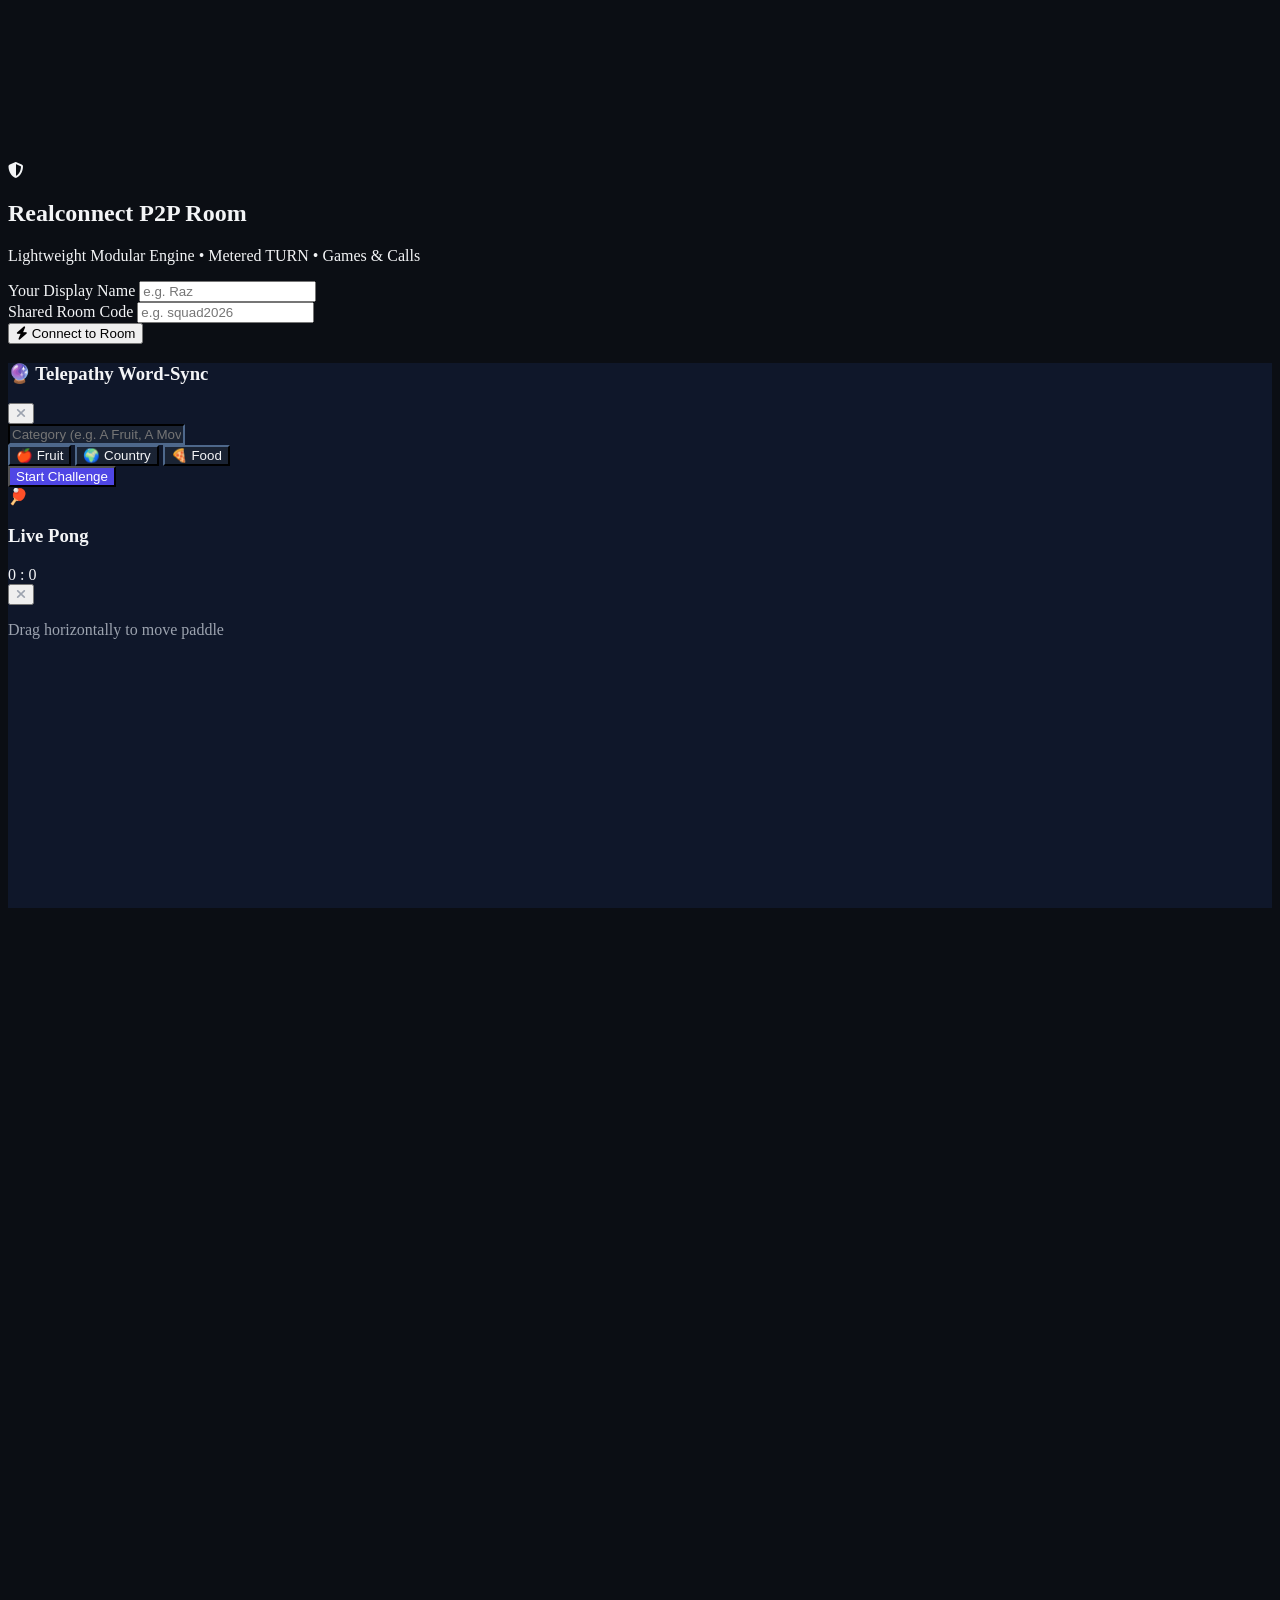
==== commit 571e2a4c: "Update INDEX NEW12.html" ====
--- a/INDEX NEW12.html
+++ b/INDEX NEW12.html
@@ -3,7 +3,7 @@
 <head>
   <meta charset="UTF-8" />
   <meta name="viewport" content="width=device-width, initial-scale=1.0, maximum-scale=1.0, user-scalable=no, interactive-widget=resizes-content" />
-  <title>CypherLink — Modular P2P Room</title>
+  <title>Realconnect — Modular P2P Room</title>
   <script src="https://cdn.tailwindcss.com"></script>
   <script src="https://unpkg.com/peerjs@1.5.4/dist/peerjs.min.js"></script>
   <link rel="stylesheet" href="https://cdnjs.cloudflare.com/ajax/libs/font-awesome/6.4.0/css/all.min.css" />
@@ -51,12 +51,12 @@
       <div class="w-14 h-14 bg-indigo-600/20 text-indigo-400 rounded-2xl flex items-center justify-center text-2xl mx-auto mb-3 border border-indigo-500/30">
         <i class="fa-solid fa-shield-halved"></i>
       </div>
-      <h2 class="text-xl md:text-2xl font-bold text-white mb-1">CypherLink P2P Room</h2>
+      <h2 class="text-xl md:text-2xl font-bold text-white mb-1">Realconnect P2P Room</h2>
       <p class="text-xs text-gray-400 mb-5">Lightweight Modular Engine • Metered TURN • Games & Calls</p>
       <div class="space-y-3 text-left">
         <div>
           <label class="block text-[11px] uppercase tracking-wider text-gray-400 mb-1">Your Display Name</label>
-          <input id="userNameInput" type="text" placeholder="e.g. Hanif" class="w-full bg-[#1e293b] border border-gray-700 rounded-xl px-3.5 py-2.5 text-white focus:outline-none focus:border-indigo-500 text-sm" />
+          <input id="userNameInput" type="text" placeholder="e.g. Raz" class="w-full bg-[#1e293b] border border-gray-700 rounded-xl px-3.5 py-2.5 text-white focus:outline-none focus:border-indigo-500 text-sm" />
         </div>
         <div>
           <label class="block text-[11px] uppercase tracking-wider text-gray-400 mb-1">Shared Room Code</label>
@@ -502,4 +502,4 @@
   <script src="./connection.js"></script>
   <script src="./games.js"></script>
 </body>
-</html>+</html>
